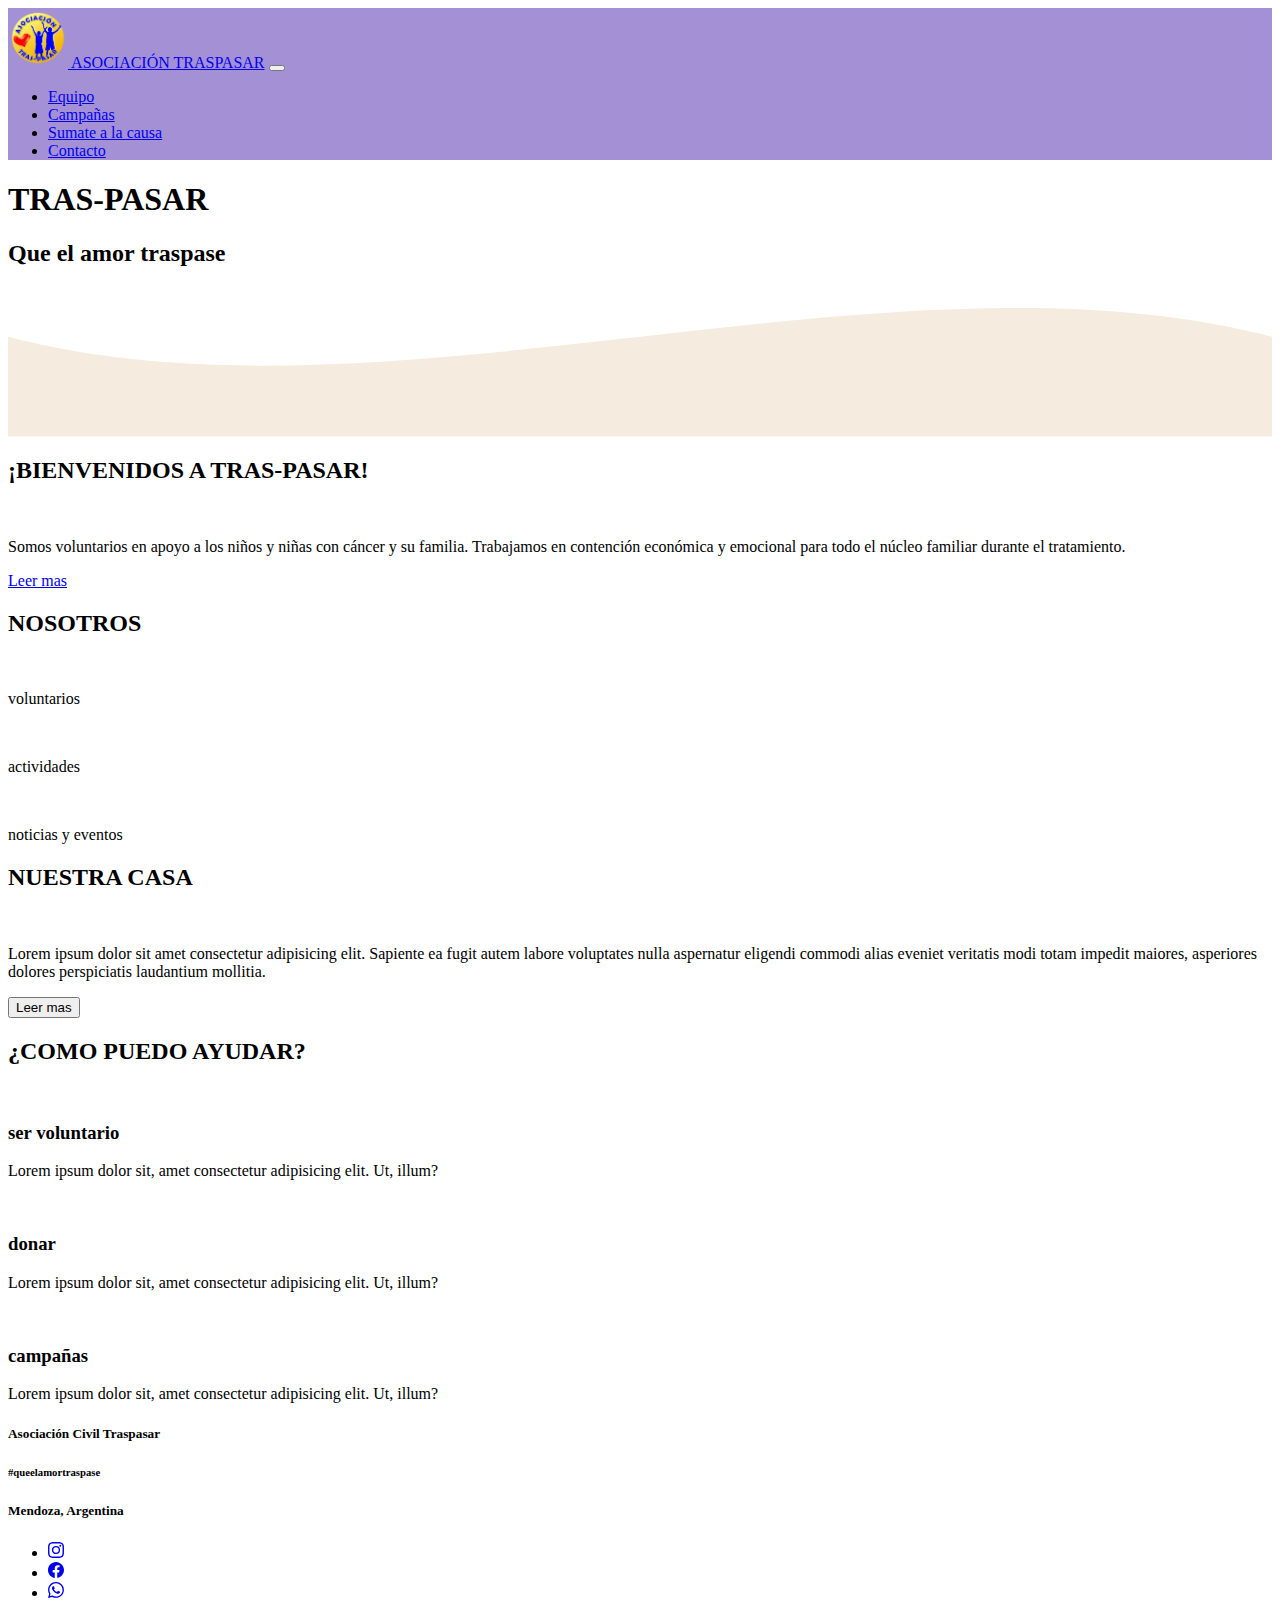
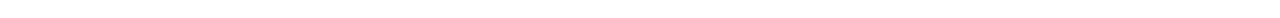
==== index.html @ b7777bc8 "se ha creado archivo de inicio" ====
<!DOCTYPE html>
<html lang="es">
<head>
    <meta charset="UTF-8">
    <meta http-equiv="X-UA-Compatible" content="IE=edge">
    <meta name="viewport" content="width=device-width, initial-scale=1.0">
    
    <link rel="shotcut icon" href="logo2.png">
    <link href="https://cdn.jsdelivr.net/npm/bootstrap@5.3.0-alpha3/dist/css/bootstrap.min.css" rel="stylesheet" integrity="sha384-KK94CHFLLe+nY2dmCWGMq91rCGa5gtU4mk92HdvYe+M/SXH301p5ILy+dN9+nJOZ" crossorigin="anonymous">
    <link rel="stylesheet" href="https://cdn.jsdelivr.net/npm/bootstrap-icons@1.10.4/font/bootstrap-icons.css">
    <link rel="preconnect" href="https://fonts.gstatic.com" crossorigin>
    <link href="https://fonts.googleapis.com/css2?family=Amatic+SC:wght@400;700&family=Mukta:wght@200;300;400;500&display=swap" rel="stylesheet">
    <link href="https://cdn.jsdelivr.net/npm/bootstrap@5.3.0-alpha3/dist/css/bootstrap.min.css" rel="stylesheet" integrity="sha384-KK94CHFLLe+nY2dmCWGMq91rCGa5gtU4mk92HdvYe+M/SXH301p5ILy+dN9+nJOZ" crossorigin="anonymous">
    <link rel="stylesheet" href="https://cdn.jsdelivr.net/npm/bootstrap-icons@1.10.4/font/bootstrap-icons.css">
    <link rel="stylesheet" href="https://cdnjs.cloudflare.com/ajax/libs/font-awesome/6.4.0/css/all.min.css" integrity="sha512-iecdLmaskl7CVkqkXNQ/ZH/XLlvWZOJyj7Yy7tcenmpD1ypASozpmT/E0iPtmFIB46ZmdtAc9eNBvH0H/ZpiBw==" crossorigin="anonymous" referrerpolicy="no-referrer" />
    <link rel="stylesheet" href="estilos.css">
    <title>Tras-Pasar</title>
</head>
<body>
    <header>
        <div class="container-fluid navbar container-nav barra-navegacion" style="background-color:#a390d5">
            <nav class="navbar navbar-expand-lg container navbar-dark">
                <div class="container-fluid">
                    <a class="navbar-brand nombre-link" href="#">
                        <img src="multimedia/logo.png" alt="Logo" width="60" height="60">
                        ASOCIACIÓN TRASPASAR</a>
                    <button class="navbar-toggler" type="button" data-bs-toggle="collapse" data-bs-target="#navbarNav" aria-controls="navbarNav" aria-expanded="false" aria-label="Toggle navigation">
                        <span class="navbar-toggler-icon"></span>
                    </button>
                    <div class="collapse navbar-collapse" id="navbarNav">
                        <ul class="navbar-nav ms-auto">
                            <li class="nav-item">
                                <a class="nav-link nombre-link" aria-current="page" href="#">Equipo</a>
                            </li>
                            <li class="nav-item">
                                <a class="nav-link nombre-link" href="#">Campañas</a>
                            </li>
                            <li class="nav-item">
                                <a class="nav-link nombre-link" href="sumate.html">Sumate a la causa</a>
                            </li>
                            <li class="nav-item">
                                <a class="nav-link nombre-link" href="#">Contacto</a>
                            </li>
                            </ul>
                    </div>
                </div>
            </nav>
        </div>
           <section class="textos-header">
            <h1>TRAS-PASAR</h1>
            <h2>Que el amor traspase</h2>            
           </section>         
           <div class="wave" style="height: 150px; overflow: hidden;" ><svg viewBox="0 0 500 150" preserveAspectRatio="none" style="height: 100%; width: 100%;"><path d="M0.00,49.85 C150.00,149.60 349.20,-49.85 500.00,49.85 L500.00,149.60 L0.00,149.60 Z" style="stroke: none; fill: #f5ebde;;"></path></svg></div>
        
    </header>
    <main>
        <section class="contenedor bienvenidos">            
            <h2 class="titulo">¡BIENVENIDOS A TRAS-PASAR!</h2>
            <div class="contenedor-bienvenidos">
                <img src="imagenes/foto1.png" alt="" class="imagen-about-us">
                <div class="contenido-textos">
                    <p>Somos voluntarios en apoyo a los niños y niñas con cáncer y su familia.
                    Trabajamos en contención económica y emocional para todo el núcleo familiar durante el tratamiento.</p>
                    <a href="#">Leer mas</a>
                </div>        

                
            </div>               
      
        </section>
     <section class="portafolio">
        <h2 class="titulo">NOSOTROS</h2>
        <div class="contenedor">
            <div class="galeria-port">               
                <div class="imagen-port">
                    <img src="imagenes/voluntarios.png" alt="">
                    <div class="hover-galeria">
                        <p>voluntarios</p>
                    </div>
                </div>
                <div class="imagen-port">
                    <img src="imagenes/eventos.png" alt="">
                    <div class="hover-galeria">
                        <p>actividades</p>
                    </div>
                </div> 
                <div class="imagen-port">
                    <img src="imagenes/noticias y eventos.png" alt="">
                    <div class="hover-galeria">
                     <p>noticias y eventos</p>
                    </div>
                </div> 
                            
                      

            </div>
        </div>

     </section>
        <section class="contenedor casa">
            <h2 class="titulo">NUESTRA CASA</h2>
            <div class="casa-contenedor">
            <img src="imagenes/hospital.png" alt="" class="imagen-casa">
            <p>Lorem ipsum dolor sit amet consectetur adipisicing elit. Sapiente ea fugit autem labore voluptates nulla aspernatur eligendi commodi alias eveniet veritatis modi totam impedit maiores, asperiores dolores perspiciatis laudantium mollitia.</p>
            <button>Leer mas</button>
            </div>
        </section>
    <section class="contenedor donaciones">
        <h2 class="titulo">¿COMO PUEDO AYUDAR?</h2>
        <div class="contenedor-donaciones">            
            <div class="contenedor-voluntarios">
                <img src="icono.volunt.png" alt="">
                <h3>ser voluntario</h3>
                <p>Lorem ipsum dolor sit, amet consectetur adipisicing elit. Ut, illum?</p>
            </div>
            <div class="contenedor-voluntarios">
                <img src="icono.donar.png" alt="">
                <h3>donar</h3>
                <p>Lorem ipsum dolor sit, amet consectetur adipisicing elit. Ut, illum?</p>
            </div>
            <div class="contenedor-voluntarios">
                <img src="icono.campaña.png" alt="">
                <h3>campañas</h3>
                <p>Lorem ipsum dolor sit, amet consectetur adipisicing elit. Ut, illum?</p>
            </div>
        </div>
        
       
    </section>
    </main>
    <footer>
        <div id="footer">
            <div id="info-footer">
                <h5>Asociación Civil Traspasar</h5>
                <h6>#queelamortraspase</h6>
                <h5>Mendoza, Argentina</h5>
            </div>
            <div id="redes">
                <ul>
                    <li><a href="https://www.instagram.com/asociacion_traspasar/" target="_blank"><svg xmlns="http://www.w3.org/2000/svg" width="16" height="16" fill="currentColor" class="bi bi-instagram" viewBox="0 0 16 16">
                        <path d="M8 0C5.829 0 5.556.01 4.703.048 3.85.088 3.269.222 2.76.42a3.917 3.917 0 0 0-1.417.923A3.927 3.927 0 0 0 .42 2.76C.222 3.268.087 3.85.048 4.7.01 5.555 0 5.827 0 8.001c0 2.172.01 2.444.048 3.297.04.852.174 1.433.372 1.942.205.526.478.972.923 1.417.444.445.89.719 1.416.923.51.198 1.09.333 1.942.372C5.555 15.99 5.827 16 8 16s2.444-.01 3.298-.048c.851-.04 1.434-.174 1.943-.372a3.916 3.916 0 0 0 1.416-.923c.445-.445.718-.891.923-1.417.197-.509.332-1.09.372-1.942C15.99 10.445 16 10.173 16 8s-.01-2.445-.048-3.299c-.04-.851-.175-1.433-.372-1.941a3.926 3.926 0 0 0-.923-1.417A3.911 3.911 0 0 0 13.24.42c-.51-.198-1.092-.333-1.943-.372C10.443.01 10.172 0 7.998 0h.003zm-.717 1.442h.718c2.136 0 2.389.007 3.232.046.78.035 1.204.166 1.486.275.373.145.64.319.92.599.28.28.453.546.598.92.11.281.24.705.275 1.485.039.843.047 1.096.047 3.231s-.008 2.389-.047 3.232c-.035.78-.166 1.203-.275 1.485a2.47 2.47 0 0 1-.599.919c-.28.28-.546.453-.92.598-.28.11-.704.24-1.485.276-.843.038-1.096.047-3.232.047s-2.39-.009-3.233-.047c-.78-.036-1.203-.166-1.485-.276a2.478 2.478 0 0 1-.92-.598 2.48 2.48 0 0 1-.6-.92c-.109-.281-.24-.705-.275-1.485-.038-.843-.046-1.096-.046-3.233 0-2.136.008-2.388.046-3.231.036-.78.166-1.204.276-1.486.145-.373.319-.64.599-.92.28-.28.546-.453.92-.598.282-.11.705-.24 1.485-.276.738-.034 1.024-.044 2.515-.045v.002zm4.988 1.328a.96.96 0 1 0 0 1.92.96.96 0 0 0 0-1.92zm-4.27 1.122a4.109 4.109 0 1 0 0 8.217 4.109 4.109 0 0 0 0-8.217zm0 1.441a2.667 2.667 0 1 1 0 5.334 2.667 2.667 0 0 1 0-5.334z"/>
                      </svg></a></li>
                    <li><a href="https://www.facebook.com/asociaciontraspasar/?locale=es_LAFacebook" target="_blank"><svg xmlns="http://www.w3.org/2000/svg" width="16" height="16" fill="currentColor" class="bi bi-facebook" viewBox="0 0 16 16">
                        <path d="M16 8.049c0-4.446-3.582-8.05-8-8.05C3.58 0-.002 3.603-.002 8.05c0 4.017 2.926 7.347 6.75 7.951v-5.625h-2.03V8.05H6.75V6.275c0-2.017 1.195-3.131 3.022-3.131.876 0 1.791.157 1.791.157v1.98h-1.009c-.993 0-1.303.621-1.303 1.258v1.51h2.218l-.354 2.326H9.25V16c3.824-.604 6.75-3.934 6.75-7.951z"/>
                      </svg></a></li>
                    <li><a href="#" target="_blank"><svg xmlns="http://www.w3.org/2000/svg" width="16" height="16" fill="currentColor" class="bi bi-whatsapp" viewBox="0 0 16 16">
                        <path d="M13.601 2.326A7.854 7.854 0 0 0 7.994 0C3.627 0 .068 3.558.064 7.926c0 1.399.366 2.76 1.057 3.965L0 16l4.204-1.102a7.933 7.933 0 0 0 3.79.965h.004c4.368 0 7.926-3.558 7.93-7.93A7.898 7.898 0 0 0 13.6 2.326zM7.994 14.521a6.573 6.573 0 0 1-3.356-.92l-.24-.144-2.494.654.666-2.433-.156-.251a6.56 6.56 0 0 1-1.007-3.505c0-3.626 2.957-6.584 6.591-6.584a6.56 6.56 0 0 1 4.66 1.931 6.557 6.557 0 0 1 1.928 4.66c-.004 3.639-2.961 6.592-6.592 6.592zm3.615-4.934c-.197-.099-1.17-.578-1.353-.646-.182-.065-.315-.099-.445.099-.133.197-.513.646-.627.775-.114.133-.232.148-.43.05-.197-.1-.836-.308-1.592-.985-.59-.525-.985-1.175-1.103-1.372-.114-.198-.011-.304.088-.403.087-.088.197-.232.296-.346.1-.114.133-.198.198-.33.065-.134.034-.248-.015-.347-.05-.099-.445-1.076-.612-1.47-.16-.389-.323-.335-.445-.34-.114-.007-.247-.007-.38-.007a.729.729 0 0 0-.529.247c-.182.198-.691.677-.691 1.654 0 .977.71 1.916.81 2.049.098.133 1.394 2.132 3.383 2.992.47.205.84.326 1.129.418.475.152.904.129 1.246.08.38-.058 1.171-.48 1.338-.943.164-.464.164-.86.114-.943-.049-.084-.182-.133-.38-.232z"/>
                      </svg></li>
                </ul>
            </div>
        </div>
    </footer>
    <script src="https://cdn.jsdelivr.net/npm/bootstrap@5.3.0-alpha3/dist/js/bootstrap.bundle.min.js" integrity="sha384-ENjdO4Dr2bkBIFxQpeoTz1HIcje39Wm4jDKdf19U8gI4ddQ3GYNS7NTKfAdVQSZe" crossorigin="anonymous"></script>
</body>
</html>
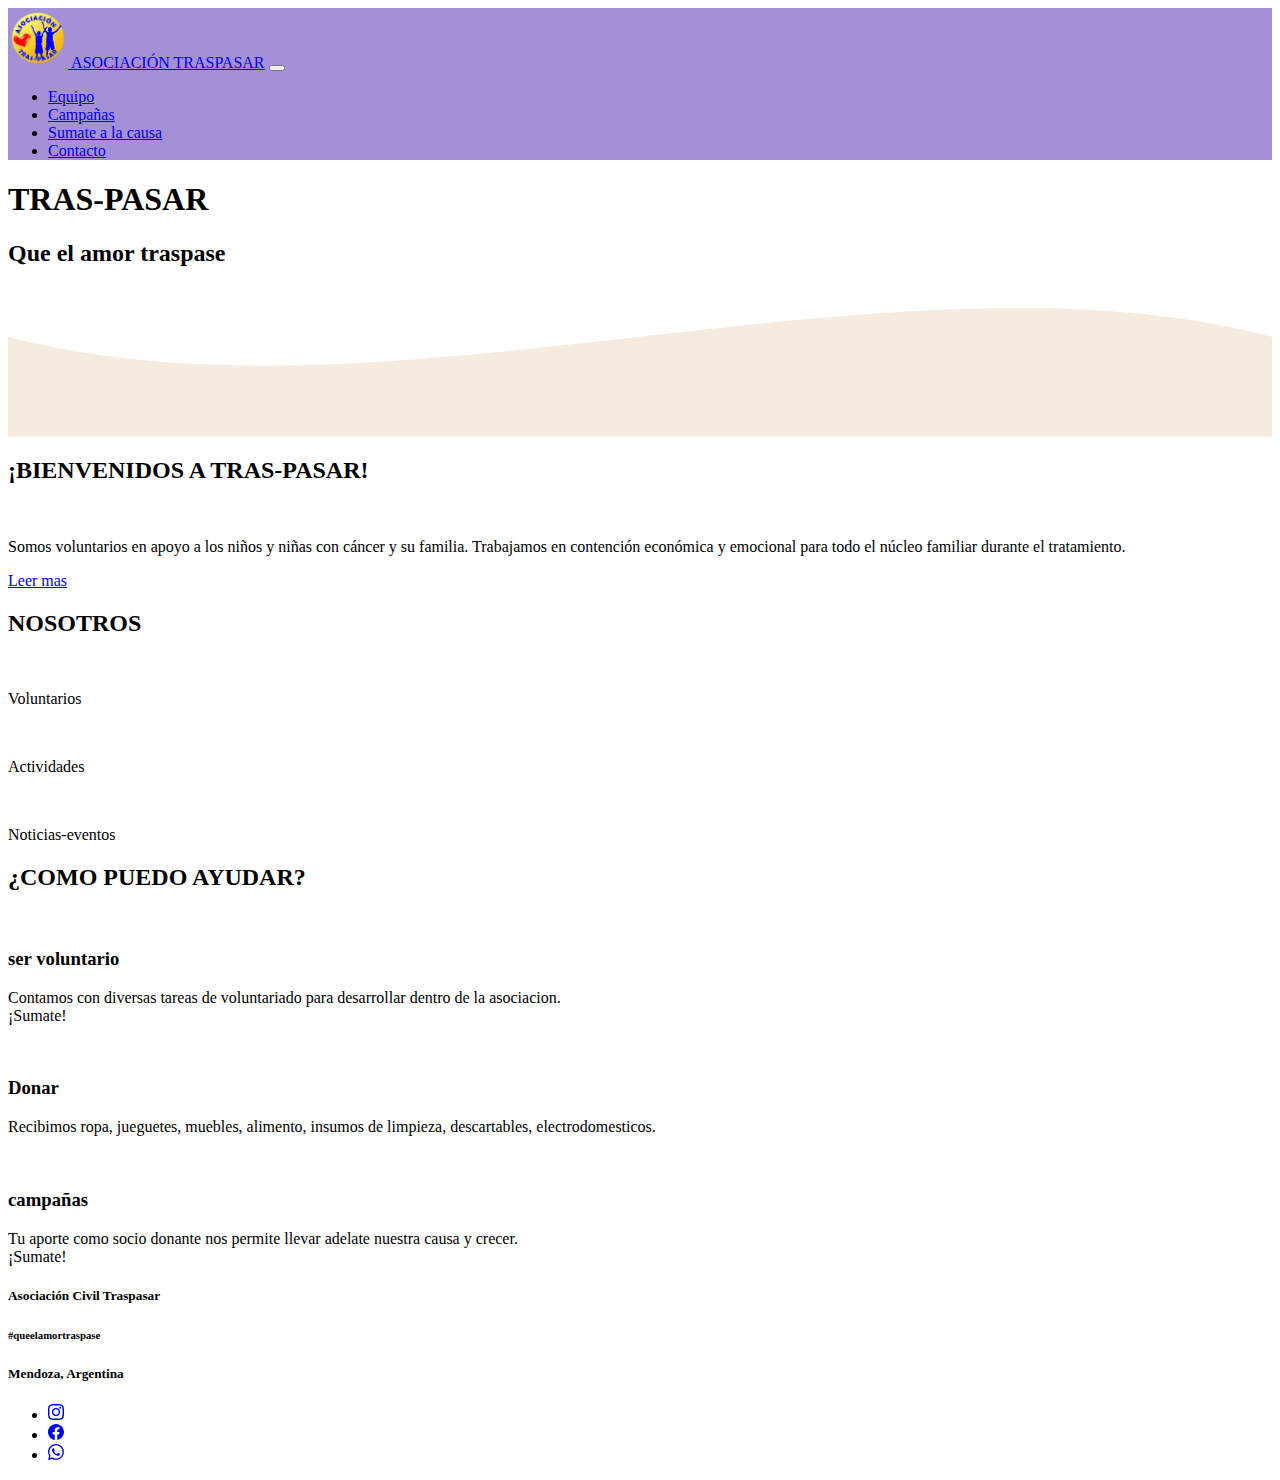
==== commit 2afad371: "se hicieron cambios finales en inicio, agrega link" ====
--- a/index.html
+++ b/index.html
@@ -5,7 +5,7 @@
     <meta http-equiv="X-UA-Compatible" content="IE=edge">
     <meta name="viewport" content="width=device-width, initial-scale=1.0">
     
-    <link rel="shotcut icon" href="logo2.png">
+    <link rel="shotcut icon" href="/proyecto-asociacion/multimedia/logo.png">
     <link href="https://cdn.jsdelivr.net/npm/bootstrap@5.3.0-alpha3/dist/css/bootstrap.min.css" rel="stylesheet" integrity="sha384-KK94CHFLLe+nY2dmCWGMq91rCGa5gtU4mk92HdvYe+M/SXH301p5ILy+dN9+nJOZ" crossorigin="anonymous">
     <link rel="stylesheet" href="https://cdn.jsdelivr.net/npm/bootstrap-icons@1.10.4/font/bootstrap-icons.css">
     <link rel="preconnect" href="https://fonts.gstatic.com" crossorigin>
@@ -13,7 +13,13 @@
     <link href="https://cdn.jsdelivr.net/npm/bootstrap@5.3.0-alpha3/dist/css/bootstrap.min.css" rel="stylesheet" integrity="sha384-KK94CHFLLe+nY2dmCWGMq91rCGa5gtU4mk92HdvYe+M/SXH301p5ILy+dN9+nJOZ" crossorigin="anonymous">
     <link rel="stylesheet" href="https://cdn.jsdelivr.net/npm/bootstrap-icons@1.10.4/font/bootstrap-icons.css">
     <link rel="stylesheet" href="https://cdnjs.cloudflare.com/ajax/libs/font-awesome/6.4.0/css/all.min.css" integrity="sha512-iecdLmaskl7CVkqkXNQ/ZH/XLlvWZOJyj7Yy7tcenmpD1ypASozpmT/E0iPtmFIB46ZmdtAc9eNBvH0H/ZpiBw==" crossorigin="anonymous" referrerpolicy="no-referrer" />
-    <link rel="stylesheet" href="estilos.css">
+    <link rel="stylesheet" href="styles/estilos.css">
+    <link href="https://fonts.googleapis.com/css2?family=Amatic+SC:wght@400;700&family=Mukta:wght@200;300;400;500&display=swap" rel="stylesheet">
+    <link rel="preconnect" href="https://fonts.googleapis.com">
+    <link rel="preconnect" href="https://fonts.gstatic.com" crossorigin>
+    <link href="https://fonts.googleapis.com/css2?family=Poppins:wght@400;500;600;700;800&display=swap" rel="stylesheet">
+   
+
     <title>Tras-Pasar</title>
 </head>
 <body>
@@ -21,7 +27,7 @@
         <div class="container-fluid navbar container-nav barra-navegacion" style="background-color:#a390d5">
             <nav class="navbar navbar-expand-lg container navbar-dark">
                 <div class="container-fluid">
-                    <a class="navbar-brand nombre-link" href="#">
+                    <a class="navbar-brand nombre-link" href="index.html">
                         <img src="multimedia/logo.png" alt="Logo" width="60" height="60">
                         ASOCIACIÓN TRASPASAR</a>
                     <button class="navbar-toggler" type="button" data-bs-toggle="collapse" data-bs-target="#navbarNav" aria-controls="navbarNav" aria-expanded="false" aria-label="Toggle navigation">
@@ -30,10 +36,10 @@
                     <div class="collapse navbar-collapse" id="navbarNav">
                         <ul class="navbar-nav ms-auto">
                             <li class="nav-item">
-                                <a class="nav-link nombre-link" aria-current="page" href="#">Equipo</a>
+                                <a class="nav-link nombre-link" aria-current="page" href="equipo.html">Equipo</a>
                             </li>
                             <li class="nav-item">
-                                <a class="nav-link nombre-link" href="#">Campañas</a>
+                                <a class="nav-link nombre-link" href="campanas.html">Campañas</a>
                             </li>
                             <li class="nav-item">
                                 <a class="nav-link nombre-link" href="sumate.html">Sumate a la causa</a>
@@ -57,12 +63,12 @@
         <section class="contenedor bienvenidos">            
             <h2 class="titulo">¡BIENVENIDOS A TRAS-PASAR!</h2>
             <div class="contenedor-bienvenidos">
-                <img src="imagenes/foto1.png" alt="" class="imagen-about-us">
+                <img src="multimedia/niña.con.capa.png" alt="" class="imagen-about-us">
                 <div class="contenido-textos">
                     <p>Somos voluntarios en apoyo a los niños y niñas con cáncer y su familia.
                     Trabajamos en contención económica y emocional para todo el núcleo familiar durante el tratamiento.</p>
                     <a href="#">Leer mas</a>
-                </div>        
+                </div>      
 
                 
             </div>               
@@ -73,21 +79,21 @@
         <div class="contenedor">
             <div class="galeria-port">               
                 <div class="imagen-port">
-                    <img src="imagenes/voluntarios.png" alt="">
+                    <img src="multimedia/voluntarios.png" alt="">
                     <div class="hover-galeria">
-                        <p>voluntarios</p>
+                        <p>Voluntarios</p>
                     </div>
                 </div>
                 <div class="imagen-port">
-                    <img src="imagenes/eventos.png" alt="">
+                    <img src="multimedia/eventos.png" alt="">
                     <div class="hover-galeria">
-                        <p>actividades</p>
+                        <p>Actividades</p>
                     </div>
                 </div> 
                 <div class="imagen-port">
-                    <img src="imagenes/noticias y eventos.png" alt="">
+                    <img src="/multimedia/noticias-eventos.png" alt="">
                     <div class="hover-galeria">
-                     <p>noticias y eventos</p>
+                     <p>Noticias-eventos</p>
                     </div>
                 </div> 
                             
@@ -97,34 +103,27 @@
         </div>
 
      </section>
-        <section class="contenedor casa">
-            <h2 class="titulo">NUESTRA CASA</h2>
-            <div class="casa-contenedor">
-            <img src="imagenes/hospital.png" alt="" class="imagen-casa">
-            <p>Lorem ipsum dolor sit amet consectetur adipisicing elit. Sapiente ea fugit autem labore voluptates nulla aspernatur eligendi commodi alias eveniet veritatis modi totam impedit maiores, asperiores dolores perspiciatis laudantium mollitia.</p>
-            <button>Leer mas</button>
-            </div>
-        </section>
+        
     <section class="contenedor donaciones">
         <h2 class="titulo">¿COMO PUEDO AYUDAR?</h2>
         <div class="contenedor-donaciones">            
             <div class="contenedor-voluntarios">
-                <img src="icono.volunt.png" alt="">
+                <img src="multimedia/icono-voluntario.png" alt="">
                 <h3>ser voluntario</h3>
-                <p>Lorem ipsum dolor sit, amet consectetur adipisicing elit. Ut, illum?</p>
+                <p>Contamos con diversas tareas de voluntariado para desarrollar dentro de la asociacion.<br>¡Sumate!</p>
             </div>
             <div class="contenedor-voluntarios">
-                <img src="icono.donar.png" alt="">
-                <h3>donar</h3>
-                <p>Lorem ipsum dolor sit, amet consectetur adipisicing elit. Ut, illum?</p>
+                <img src="multimedia/icono-donar.png" alt="">
+                <h3>Donar</h3>
+                <p>Recibimos ropa, jueguetes, muebles, alimento, insumos de limpieza, descartables, electrodomesticos.</p>
             </div>
             <div class="contenedor-voluntarios">
-                <img src="icono.campaña.png" alt="">
+                <img src="multimedia/icono-campaña.png" alt="">
                 <h3>campañas</h3>
-                <p>Lorem ipsum dolor sit, amet consectetur adipisicing elit. Ut, illum?</p>
+                <p>Tu aporte como socio donante nos permite llevar adelate nuestra causa y crecer.<br>
+                ¡Sumate!</p>
             </div>
-        </div>
-        
+        </div>       
        
     </section>
     </main>
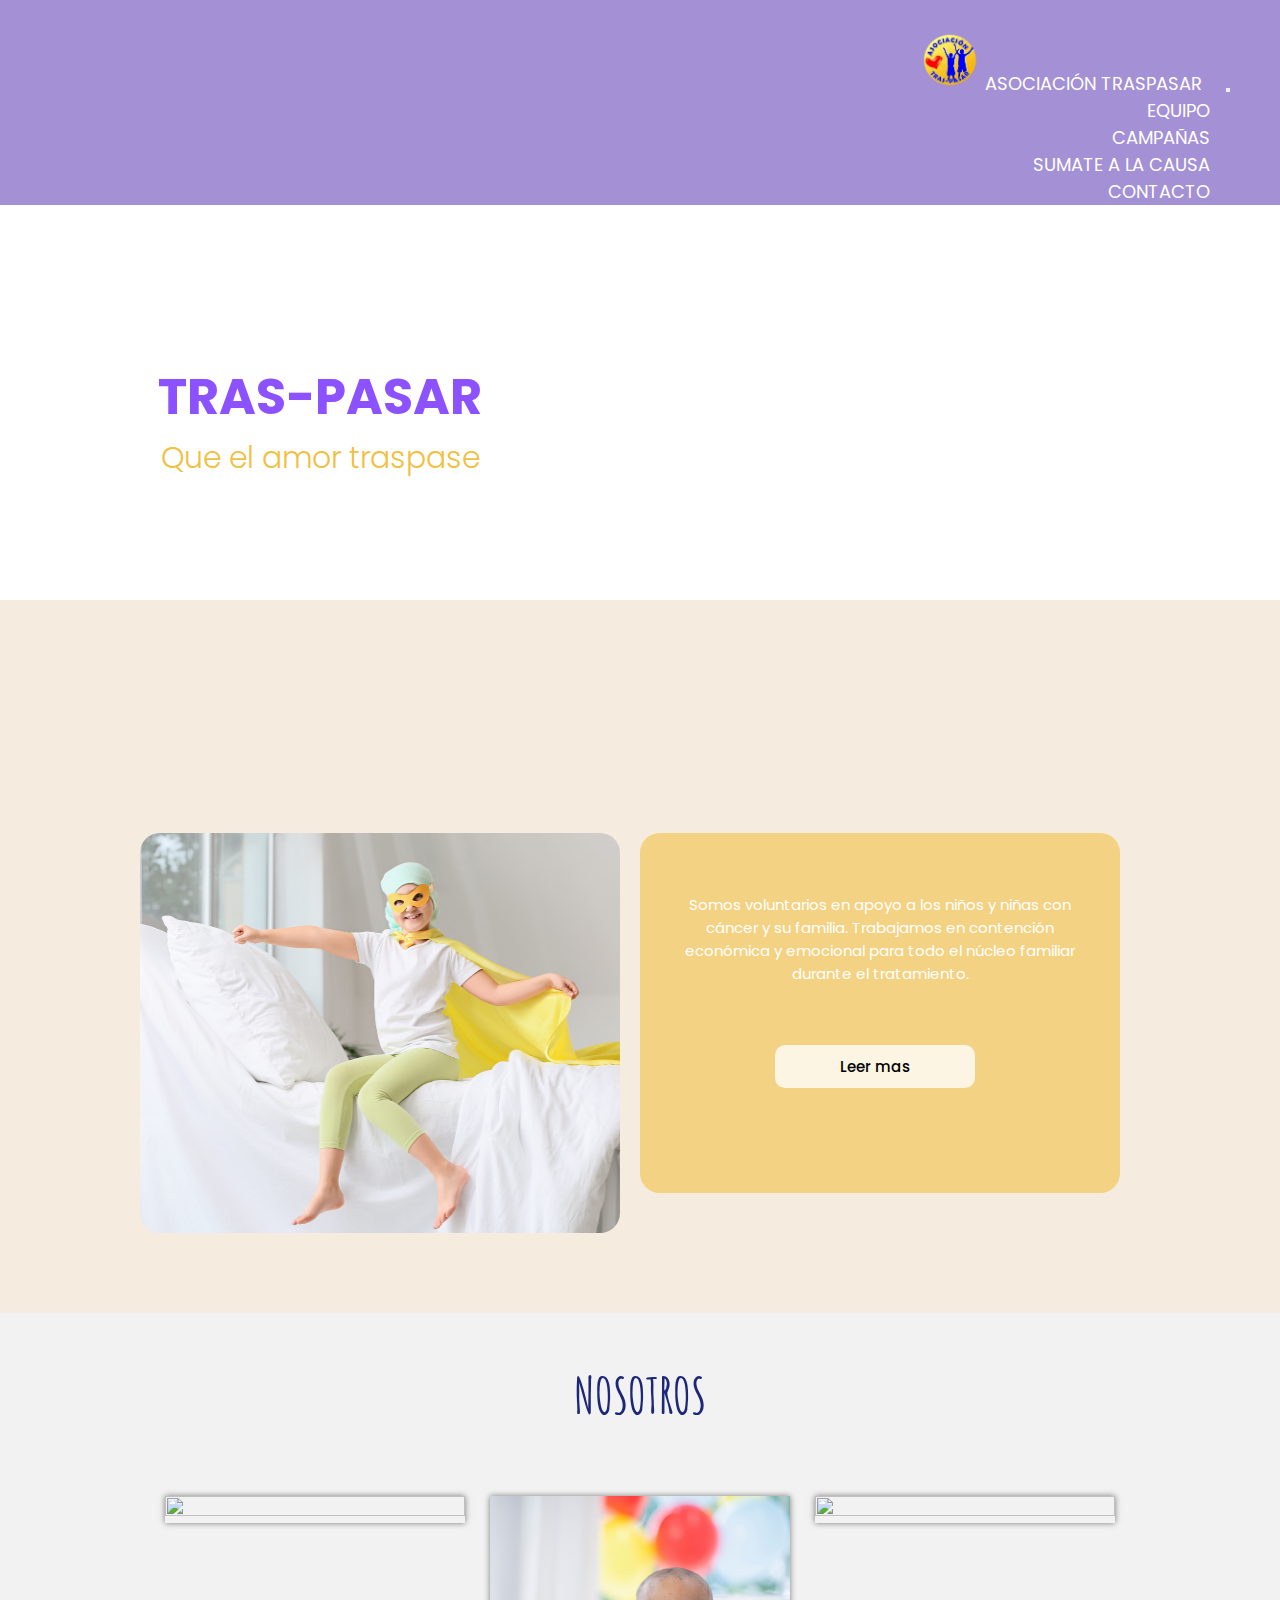
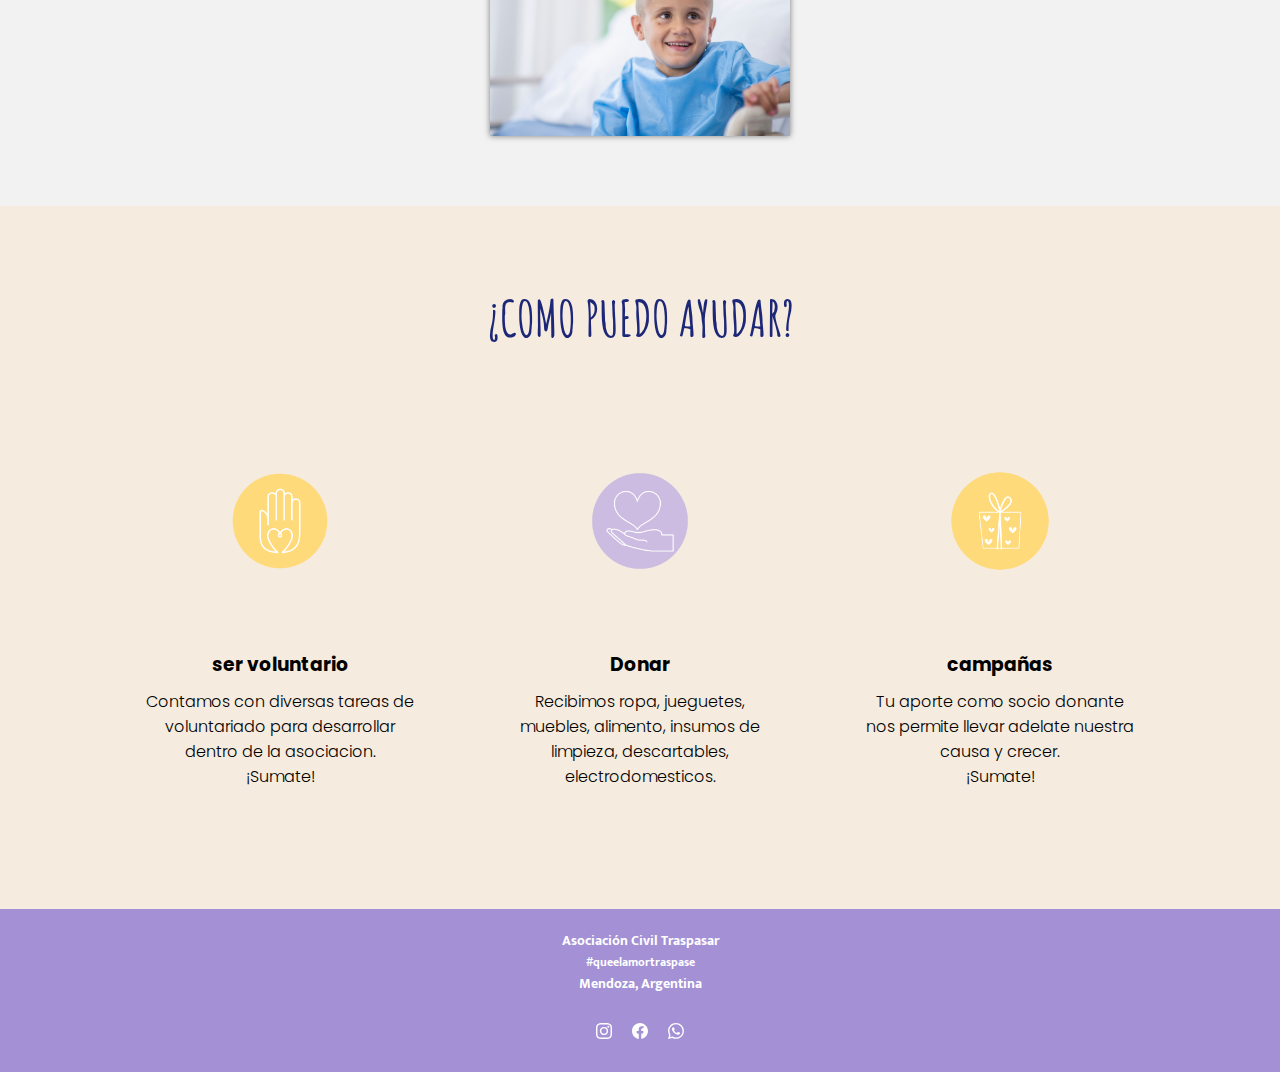
==== commit 69c9f5fa: "reorganización del proyecto en carpetas" ====
--- a/index.html
+++ b/index.html
@@ -36,13 +36,13 @@
                     <div class="collapse navbar-collapse" id="navbarNav">
                         <ul class="navbar-nav ms-auto">
                             <li class="nav-item">
-                                <a class="nav-link nombre-link" aria-current="page" href="equipo.html">Equipo</a>
+                                <a class="nav-link nombre-link" aria-current="page" href="/pages/equipo.html">Equipo</a>
                             </li>
                             <li class="nav-item">
-                                <a class="nav-link nombre-link" href="campanas.html">Campañas</a>
+                                <a class="nav-link nombre-link" href="/pages/campanas.html">Campañas</a>
                             </li>
                             <li class="nav-item">
-                                <a class="nav-link nombre-link" href="sumate.html">Sumate a la causa</a>
+                                <a class="nav-link nombre-link" href="/pages/sumate.html">Sumate a la causa</a>
                             </li>
                             <li class="nav-item">
                                 <a class="nav-link nombre-link" href="#">Contacto</a>
--- a/styles/estilos.css
+++ b/styles/estilos.css
@@ -0,0 +1,328 @@
+*{
+    margin: 0;
+    padding: 0;
+    box-sizing: border-box;
+    
+}
+
+body{
+    font-family: 'Poppins', sans-serif;
+    
+}
+
+.nombre-link{
+    font-family: 'Poppins', sans-serif;
+    font-size: 18px;
+    text-transform: uppercase;
+    color:#fff; 
+}
+
+.contenedor{
+    padding: 60px 0;
+    width: 90%;
+    max-width: 1000px;
+    margin:auto;
+    overflow: hidden;
+    
+    
+}
+
+.titulo{
+    font-weight: 700;
+    font-family:'Amatic SC', cursiva; ;
+    font-size: 50px;
+    text-align: center;
+    margin-bottom: 60px;
+    margin-top: 20px;
+    color:#1d2778;
+   
+
+
+}
+
+header{
+    width: 100%;
+    height: 600px;  
+    background-image: url(/multimedia/imagen-principal.jpg);
+    background-attachment: fixed;
+    background-size: cover; 
+    position: relative; 
+     
+
+
+}
+
+nav{
+    text-align: right;
+    padding: 30px 50px 0 0;  
+
+}
+
+nav a{
+    color: #fff;
+    font-size: 300;
+    text-decoration: none;
+    margin-right: 20px; 
+}
+
+
+header .textos-header{
+    display: flex;
+    height: 430px;
+    width: 50%;
+    align-items: center;
+    justify-content:center;
+    flex-direction: column;
+    text-align: center;
+}
+
+nav a:hover{
+    text-decoration: underline;
+    
+}
+
+.textos-header H1{
+    font-size: 50px;
+    color: #8c52ff
+   
+
+}
+
+.textos-header H2{
+    font-size: 30px;
+    font-weight: 300;
+    color: #f1bf42;
+}
+
+
+.wave{
+    position: absolute;
+    width: 100%;
+}
+
+/* about us */
+
+main{
+    padding: 30px 0 60px 0;
+    background: #f5ebde;
+    
+}
+
+.contenedor-bienvenidos{
+    display: flex;
+    justify-content: space-evenly;
+    flex-wrap: wrap;
+
+}
+
+
+
+.imagen-about-us{
+    max-width: 48%;
+    height: 400px;
+    border-radius: 20px;
+    
+}
+
+.contenedor-bienvenidos .contenido-textos{
+    position: relative;   
+    width: 48%;
+    bottom: 20px;
+    background: #f1bf4295;
+    border-radius: 20px;
+    
+    
+    
+
+}
+
+.contenido-textos{
+     color: #ffffff;
+     font-size: 15px;
+     margin: 20px;
+     flex-wrap: wrap;
+     
+     
+}
+
+.contenido-textos p{
+    position: relative;
+    top: 50px;
+    padding: 10px 30px;
+    text-align: center;
+    
+}
+
+.contenido-textos a{
+    display: block;
+    position: relative;
+    right: 15px;
+    width: 200px;
+    text-align: center;
+    font-weight: 500;
+    border-radius: 10px;
+    margin: 100px 150px;
+    padding: 10px 30px;
+    background: #ffffffc5;
+    color: #000;
+    text-decoration: none;
+    
+    
+}
+
+.contenido-textos a:hover{
+    background-color: #bea9e6;
+}
+
+
+
+/*galeria*/
+
+.portafolio{
+    background: #f2f2f2;
+
+}
+
+.portafolio h2{
+    position:relative;
+    top: 50px;
+    
+
+}
+
+
+
+.galeria-port{
+    display: flex;
+    justify-content:space-evenly ;
+    flex-wrap: wrap;
+}
+
+.imagen-port{
+    width: 30%;
+    height: 200%;
+    margin-bottom:10px;
+    overflow: hidden;
+    position: relative;
+    cursor: pointer;
+    box-shadow: 0 0 6px rgba(0, 0, 0, .5);
+}
+
+.imagen-port img{
+    width: 100%;
+    height: 100%;
+    object-fit: cover;
+    display: block;
+}
+
+.hover-galeria{
+    position: absolute;
+    width: 100%;
+    height: 100%;
+    top: 0;
+    transform: scale(0);
+    background: hsla(273, 42%, 46%, 0.7);
+    transition: transform .5s;
+    display: flex;
+    align-items: center;
+    flex-direction: column;
+}
+
+.hover-galeria p{
+    width: 70px;
+    margin-top: 100px;
+   
+}
+
+.hover-galeria p{
+    color: #fff;
+}
+
+.imagen-port:hover .hover-galeria{
+    transform: scale(1);
+}
+
+
+/*donaciones*/
+
+.contenedor-donaciones{
+    width: 100%;
+    display: flex;
+    justify-content: space-between;
+    align-items: center;
+    flex-wrap: wrap;
+    
+    
+   
+}
+
+.contenedor-donaciones h2{
+    position: relative;
+    left: 600px;
+    bottom: 350px;
+    
+}
+
+.contenedor-voluntarios{
+    width: 28%;
+    text-align: center;
+}
+
+.contenedor-voluntarios img{
+    width: 100%;
+    
+}
+
+.contenedor-voluntarios h3{
+    margin: 10px 0;
+
+}
+
+.contenedor-voluntarios p{
+    font-weight: 300;
+    text-align: center;
+
+    
+} 
+
+/*footer*/
+
+#footer{
+    background-color: #a390d5;
+    padding: 10px;
+    
+}
+
+#info-footer{
+    display:flex;
+    flex-direction: column;
+    align-items: center;
+    font-family: 'Mukta', sans-serif;
+    padding: 10px;
+    color:#fff;
+}
+#info-footer h5{
+    font-size: 14px;
+}
+
+#info-footer h6{
+    font-size: 12px;
+}    
+
+#redes ul{
+    display: flex;
+    flex-direction: row;
+    list-style-type: none;
+    justify-content: center;
+    padding: 5px;
+    margin: 1px;
+}
+
+#redes li{
+    padding: 10px;
+}
+
+#redes svg{
+    color:#fff;
+}
+
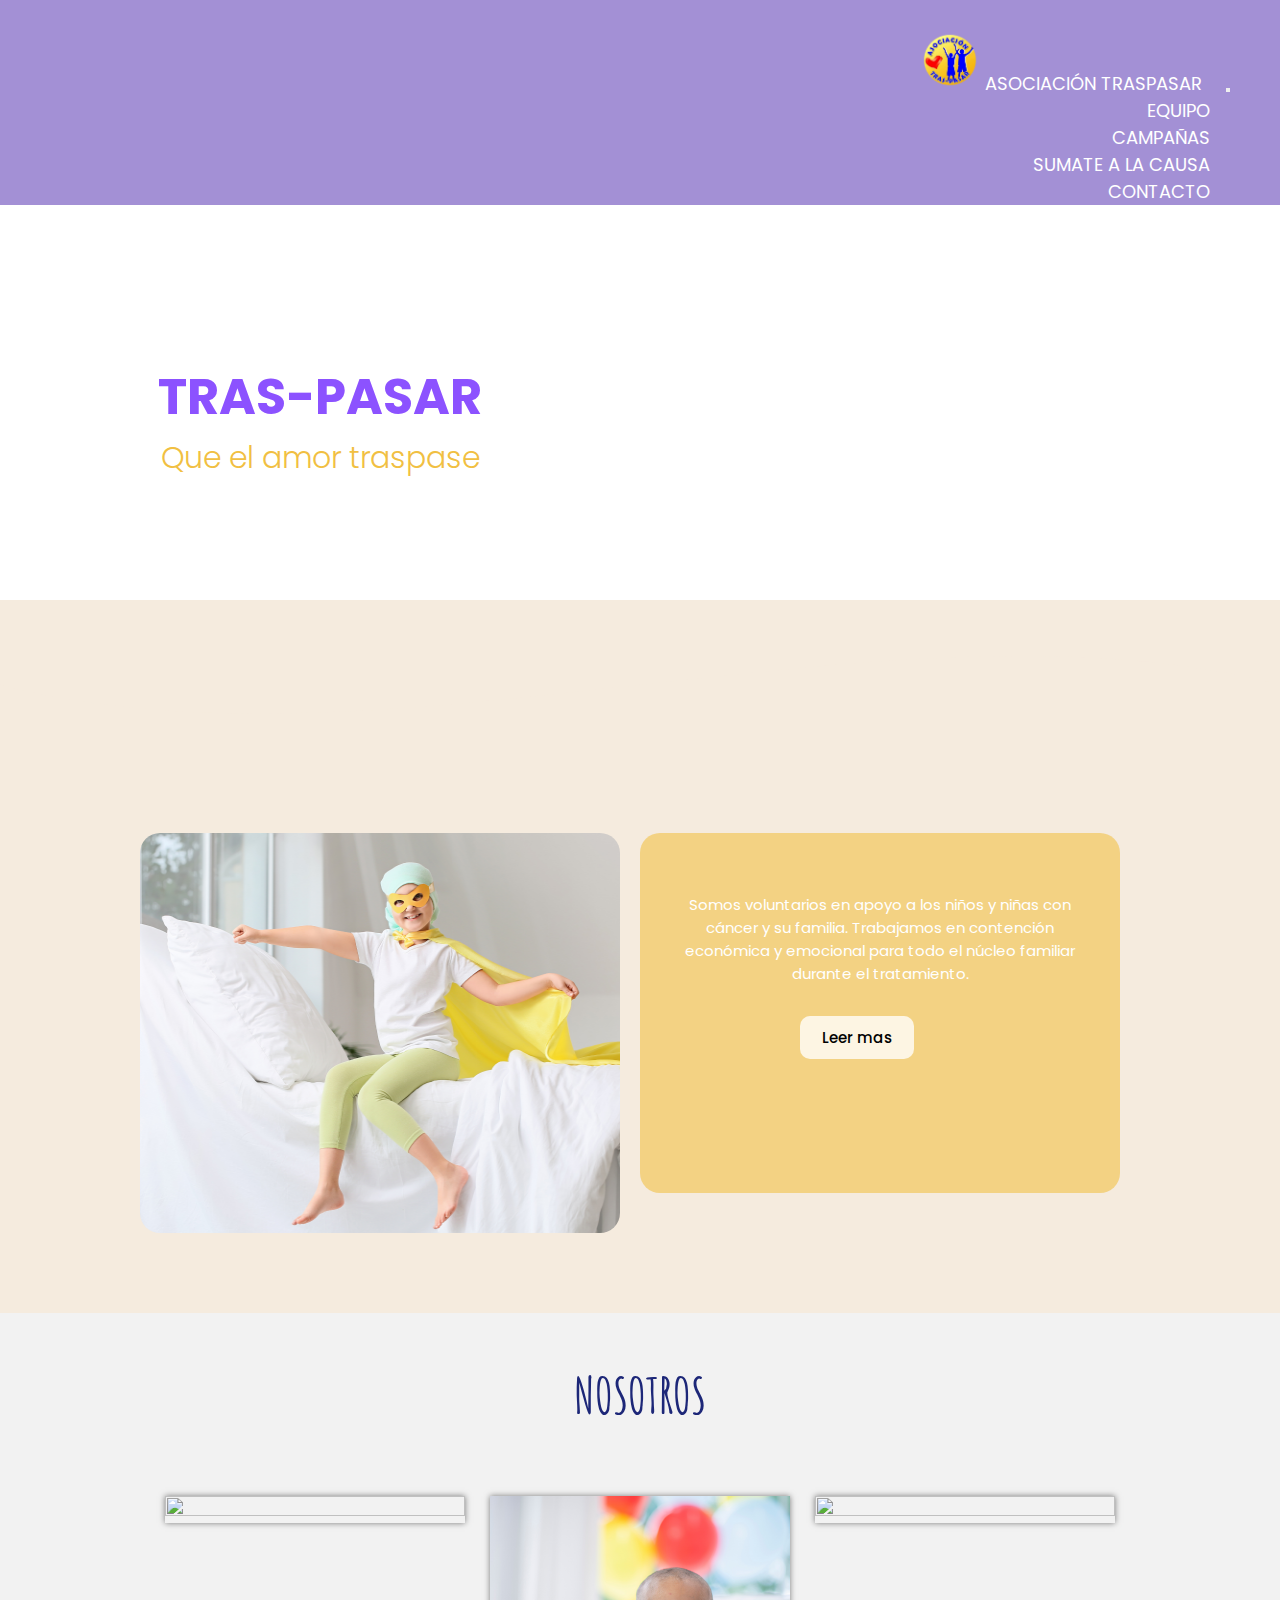
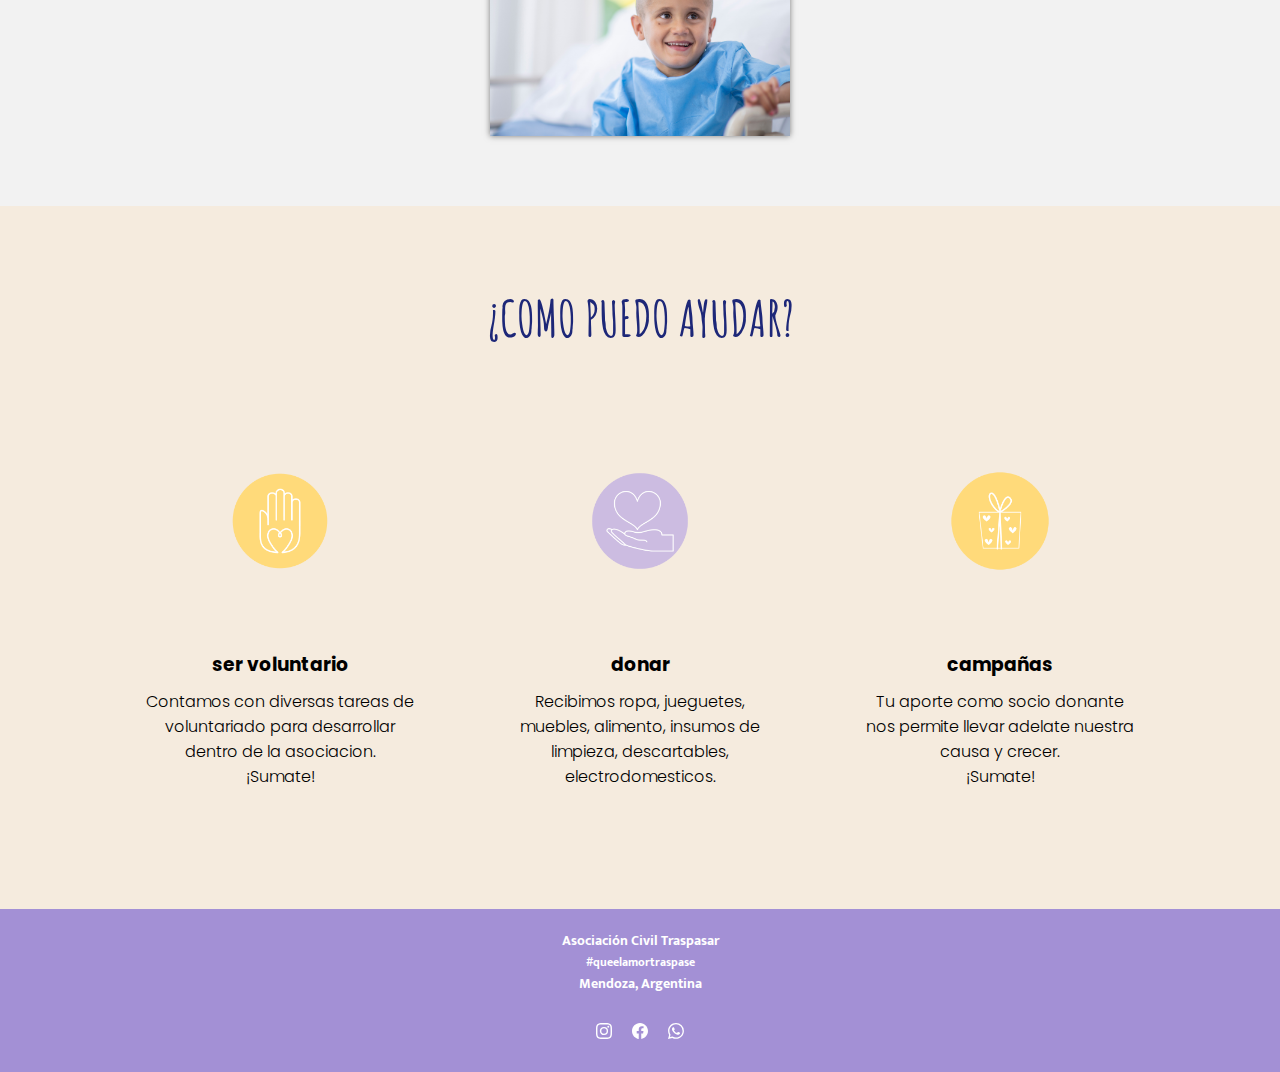
==== commit 4d39943b: "corrige redacción" ====
--- a/index.html
+++ b/index.html
@@ -114,7 +114,7 @@
             </div>
             <div class="contenedor-voluntarios">
                 <img src="multimedia/icono-donar.png" alt="">
-                <h3>Donar</h3>
+                <h3>donar</h3>
                 <p>Recibimos ropa, jueguetes, muebles, alimento, insumos de limpieza, descartables, electrodomesticos.</p>
             </div>
             <div class="contenedor-voluntarios">
--- a/styles/estilos.css
+++ b/styles/estilos.css
@@ -326,3 +326,154 @@
     color:#fff;
 }
 
+@media (max-width: 1110px) {
+    .imagen-about-us {
+        border-radius: 20px 20px 0px 0px;
+    } 
+
+    .contenedor-bienvenidos .contenido-textos{
+    border-radius: 0px 0px 20px 20px;
+   }
+}
+
+@media (min-width: 945px) {
+    .contenido-textos a {
+
+        right: 15px;
+        width: 114px;
+
+        margin: 71px 74px 18px 175px;
+        padding: 10px 20px;
+
+    }
+}
+
+@media (max-width: 768px) {
+    .contenido-textos a {
+        margin: 71px 85px;
+    }
+
+    .wave{
+        height: 131px;
+    }
+
+}
+
+@media (min-width: 377px) and (max-width: 505px) {
+    .textos-header h1 {
+        font-size: 33px;
+    }
+
+    .textos-header h2 {
+        font-size: 25px;
+
+    }
+    .wave{
+        height: 69px;
+    }
+    
+    header{
+        background-size: 135% 90%;
+    }
+
+    .titulo {
+        margin-bottom: 48px;
+        margin-top: 10px;
+        margin-left: 26px;
+    }
+
+    .contenedor-donaciones {
+        justify-content: space-around;
+        margin: 8px 12px 0px 9px;
+    }
+    .contenedor {
+        padding: 35px 0;
+        max-width: 100%;
+        margin: 4px;
+    }
+
+    .contenedor-voluntarios h3 {
+    
+        font-size: 20px;
+    }
+
+    .contenedor-voluntarios p {
+
+        font-size: 14px;
+        padding: 3px;
+    }
+
+    .contenedor-bienvenidos .contenido-textos {
+    
+        width: 90%;
+        margin-left: 56px;
+    }
+
+    .imagen-about-us {
+        max-width: 90%;
+        margin-left: 38px;
+    }
+}
+
+@media (max-width: 376px){
+
+    main {
+        padding: 30px 0 0px 0;
+    }
+
+    .wave{
+        height: 36px;
+    }
+    header{
+        background-size: 159% 153%;
+    }
+
+    .titulo {
+        font-size: 35px;
+        margin-bottom: 40px;
+    }
+
+    .textos-header h1 {
+        font-size: 23px;
+    }
+
+    .textos-header h2 {
+        font-size: 20px;
+    }
+    .contenedor-bienvenidos .contenido-textos {
+    
+        width: 90%;
+        margin-left: 17px;
+        height: 295px;
+    }
+
+    .contenido-textos a {
+        margin: 64px 64px;
+    }
+    
+    .imagen-about-us {
+        max-width: 90%;
+        margin-left: 0px;
+    }
+    .contenedor {
+        padding: 0px 0px;
+    }
+
+    .portafolio h2 {
+    top: 16px;
+    }
+
+    .contenedor-voluntarios h3 {
+        font-size: 18px;
+    }
+
+    .contenedor-voluntarios p {
+
+        font-size: 11px;
+        padding: 3px;
+    }
+
+    .contenedor-donaciones {
+        justify-content: space-evenly;
+    }
+}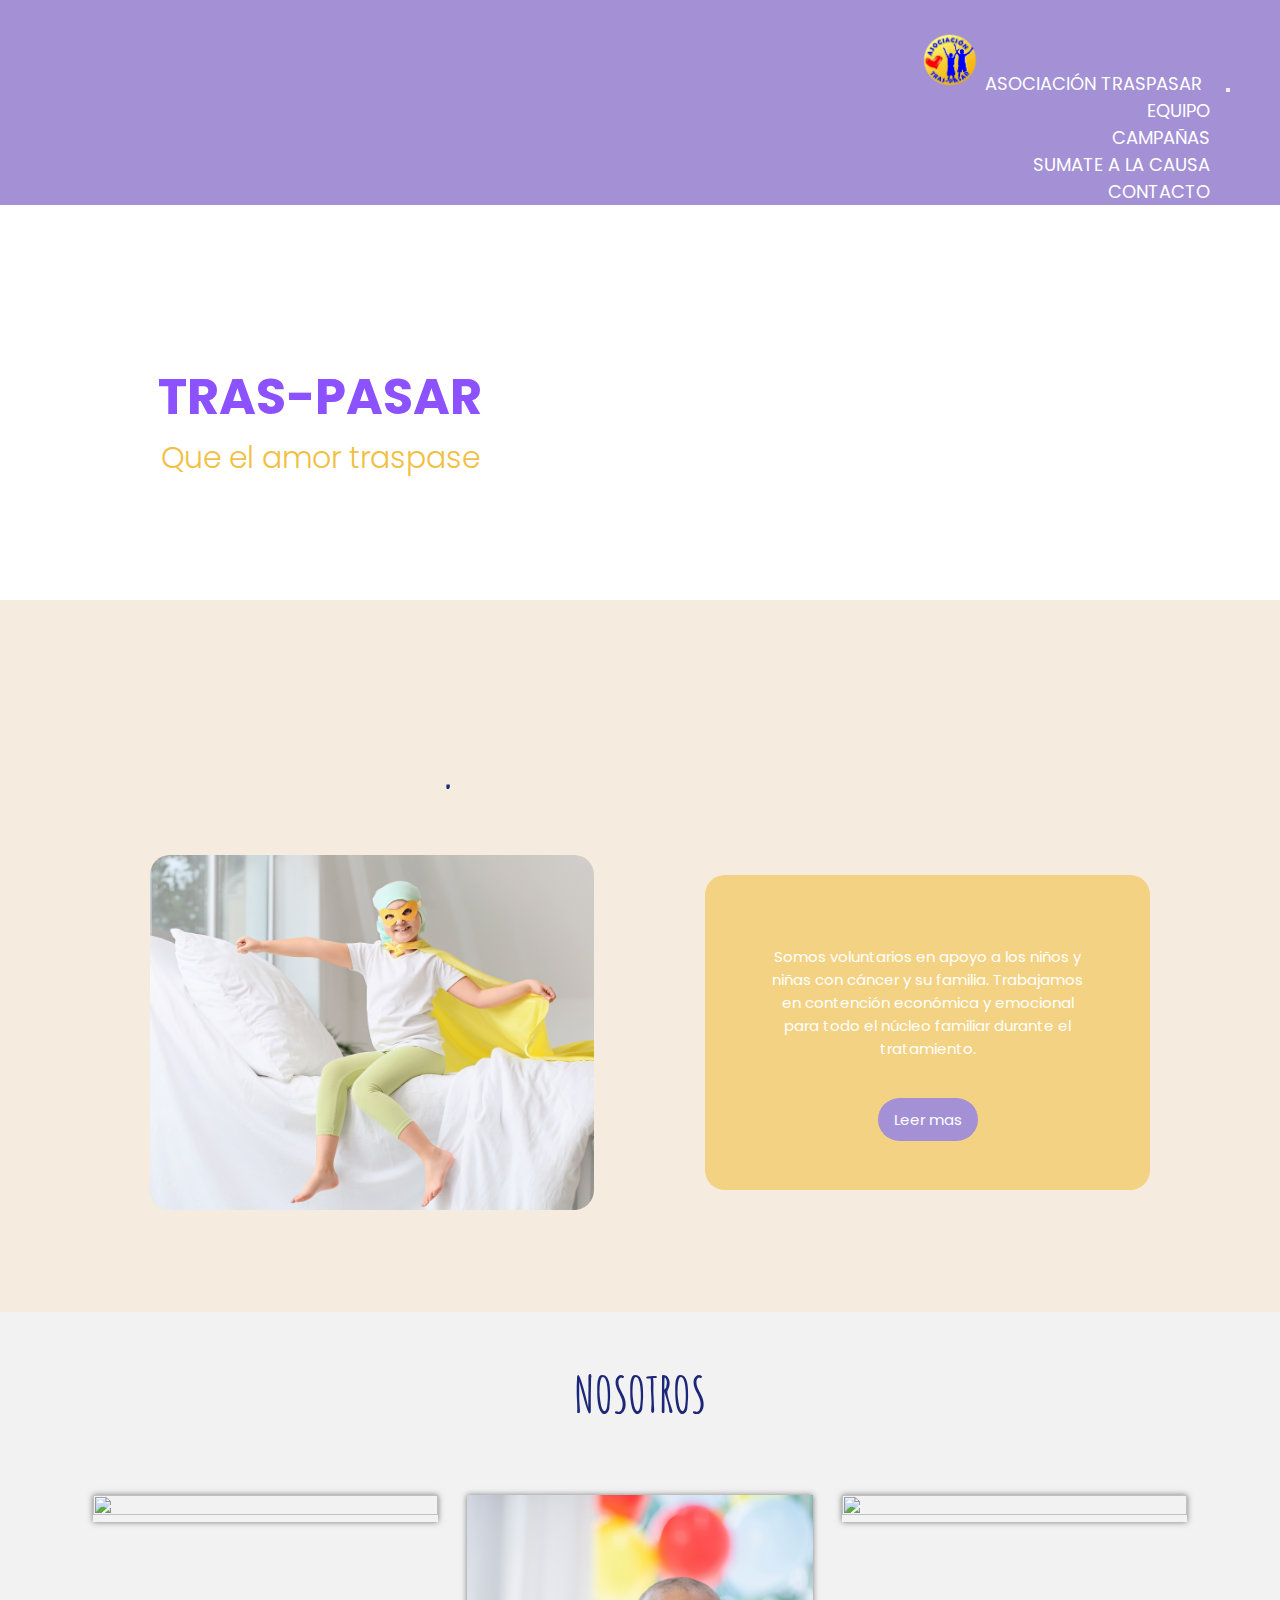
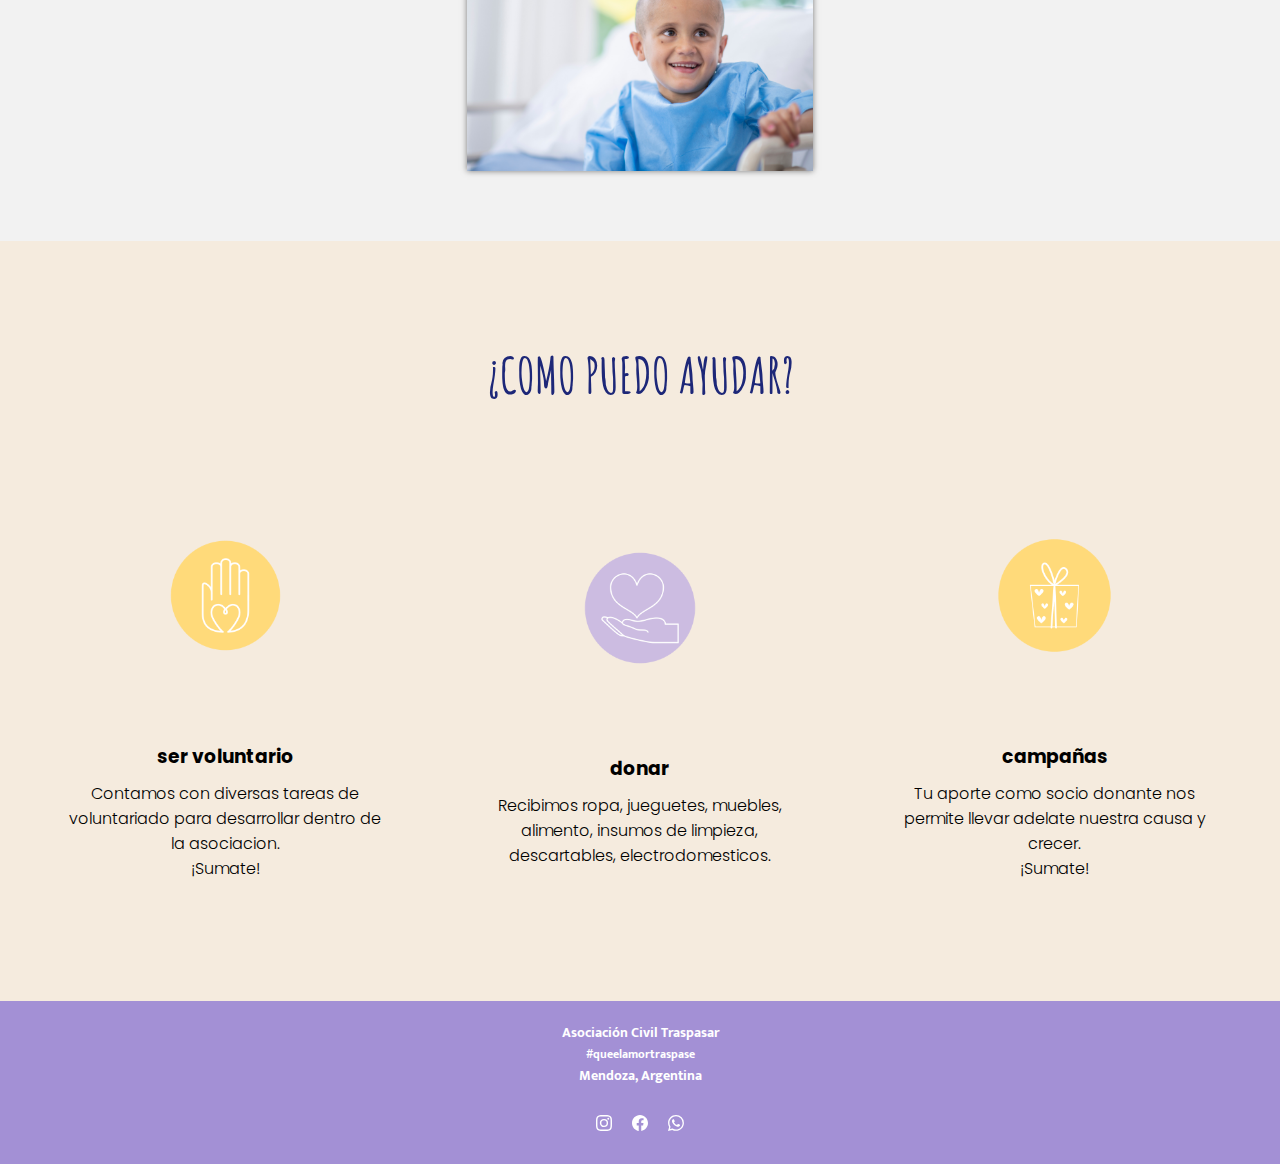
==== commit 4376a5c0: "Update index.html" ====
--- a/index.html
+++ b/index.html
@@ -18,8 +18,6 @@
     <link rel="preconnect" href="https://fonts.googleapis.com">
     <link rel="preconnect" href="https://fonts.gstatic.com" crossorigin>
     <link href="https://fonts.googleapis.com/css2?family=Poppins:wght@400;500;600;700;800&display=swap" rel="stylesheet">
-   
-
     <title>Tras-Pasar</title>
 </head>
 <body>
--- a/styles/estilos.css
+++ b/styles/estilos.css
@@ -19,12 +19,12 @@
 
 .contenedor{
     padding: 60px 0;
-    width: 90%;
-    max-width: 1000px;
+
     margin:auto;
     overflow: hidden;
-    
-    
+    display: flex;
+    flex-direction: column;
+    max-width: 90%;
 }
 
 .titulo{
@@ -33,11 +33,8 @@
     font-size: 50px;
     text-align: center;
     margin-bottom: 60px;
-    margin-top: 20px;
+    margin-top: 42px;
     color:#1d2778;
-   
-
-
 }
 
 header{
@@ -110,30 +107,27 @@
 
 .contenedor-bienvenidos{
     display: flex;
-    justify-content: space-evenly;
-    flex-wrap: wrap;
-
-}
-
-
-
-.imagen-about-us{
-    max-width: 48%;
-    height: 400px;
+    justify-content: space-around;
+    margin-left: 40px;
+    height: 355px;
+}
+
+
+
+.imagen-about-us {
+    max-width: 44%;
+    height: 355px;
     border-radius: 20px;
-    
-}
-
-.contenedor-bienvenidos .contenido-textos{
-    position: relative;   
-    width: 48%;
-    bottom: 20px;
+}
+
+.contenedor-bienvenidos .contenido-textos {
     background: #f1bf4295;
     border-radius: 20px;
-    
-    
-    
-
+    max-width: 40%;
+    display: flex;
+    flex-flow: column;
+    justify-content: center;
+    align-items: center;
 }
 
 .contenido-textos{
@@ -141,33 +135,28 @@
      font-size: 15px;
      margin: 20px;
      flex-wrap: wrap;
+     padding: 50px;
+     text-align: center;
      
-     
-}
-
-.contenido-textos p{
-    position: relative;
-    top: 50px;
-    padding: 10px 30px;
+}
+.contenido-textos p {
+    margin-top: 10px;
+    margin-bottom: 28px;
+    font-family: Poppins, sans-serif;
+    max-width: 100%;
+    padding: 10px;
+}
+
+
+.contenido-textos a {
+    text-decoration: none;
+    background-color: #a390d5;
+    color: white;
+    padding: 10px;
+    border-radius: 50px;
+    margin: 0px;
+    width: 100px;
     text-align: center;
-    
-}
-
-.contenido-textos a{
-    display: block;
-    position: relative;
-    right: 15px;
-    width: 200px;
-    text-align: center;
-    font-weight: 500;
-    border-radius: 10px;
-    margin: 100px 150px;
-    padding: 10px 30px;
-    background: #ffffffc5;
-    color: #000;
-    text-decoration: none;
-    
-    
 }
 
 .contenido-textos a:hover{
@@ -326,32 +315,39 @@
     color:#fff;
 }
 
-@media (max-width: 1110px) {
+
+@media (min-width: 720px) and (max-width:910px){
+    .contenido-textos {
+        padding: 20px;
+    }
+}
+
+@media (max-width: 719px){
+
+    .contenedor{
+        justify-content: center;
+    }
+
     .imagen-about-us {
         border-radius: 20px 20px 0px 0px;
+        max-width: 90%;
+        margin: 20px;
+        margin-bottom: 0px;
     } 
 
     .contenedor-bienvenidos .contenido-textos{
     border-radius: 0px 0px 20px 20px;
+    max-width: 90%;
+    margin-top: 0px;
    }
-}
-
-@media (min-width: 945px) {
-    .contenido-textos a {
-
-        right: 15px;
-        width: 114px;
-
-        margin: 71px 74px 18px 175px;
-        padding: 10px 20px;
-
-    }
-}
+
+   .contenedor-bienvenidos{
+    display: contents;
+   }
+}
+
 
 @media (max-width: 768px) {
-    .contenido-textos a {
-        margin: 71px 85px;
-    }
 
     .wave{
         height: 131px;
@@ -377,8 +373,8 @@
     }
 
     .titulo {
-        margin-bottom: 48px;
-        margin-top: 10px;
+        margin-bottom: 15px;
+        margin-top: 43px;
         margin-left: 26px;
     }
 
@@ -386,11 +382,7 @@
         justify-content: space-around;
         margin: 8px 12px 0px 9px;
     }
-    .contenedor {
-        padding: 35px 0;
-        max-width: 100%;
-        margin: 4px;
-    }
+
 
     .contenedor-voluntarios h3 {
     
@@ -403,26 +395,19 @@
         padding: 3px;
     }
 
-    .contenedor-bienvenidos .contenido-textos {
-    
-        width: 90%;
-        margin-left: 56px;
-    }
-
-    .imagen-about-us {
-        max-width: 90%;
-        margin-left: 38px;
-    }
 }
 
 @media (max-width: 376px){
 
     main {
-        padding: 30px 0 0px 0;
+        padding: 0spx 0 0px 0;
     }
 
     .wave{
-        height: 36px;
+        display: none;
+    }
+    .contenedor .bienvenidos{
+        padding: 0px;
     }
     header{
         background-size: 159% 153%;
@@ -430,7 +415,8 @@
 
     .titulo {
         font-size: 35px;
-        margin-bottom: 40px;
+        margin-bottom: 10px;
+        margin-top: 24px;
     }
 
     .textos-header h1 {
@@ -440,31 +426,44 @@
     .textos-header h2 {
         font-size: 20px;
     }
-    .contenedor-bienvenidos .contenido-textos {
-    
-        width: 90%;
-        margin-left: 17px;
-        height: 295px;
-    }
-
-    .contenido-textos a {
-        margin: 64px 64px;
-    }
-    
+
     .imagen-about-us {
-        max-width: 90%;
-        margin-left: 0px;
-    }
-    .contenedor {
-        padding: 0px 0px;
+        height: 215px;
+    }
+
+    .contenido-textos{
+        padding: 15px;
+        text-align: center;
+    }
+
+    .contenido-textos p {
+        margin-top: 1px;
+        margin-bottom: 15px;
+        font-size: 12px;
+    }
+
+    .contenido-textos a{
+        font-size: 12px;
     }
 
     .portafolio h2 {
     top: 16px;
+    padding: 4px;
+    }
+
+    .contenedor{
+        padding: 15px 0;
+    }
+    .contenedor-voluntarios{
+        width: 90%;
+    }
+
+    .contenedor-voluntarios img {
+        width: 80%;
     }
 
     .contenedor-voluntarios h3 {
-        font-size: 18px;
+        font-size: 14px;
     }
 
     .contenedor-voluntarios p {
@@ -474,6 +473,6 @@
     }
 
     .contenedor-donaciones {
-        justify-content: space-evenly;
-    }
-}+        flex-direction: column;
+    }
+}
